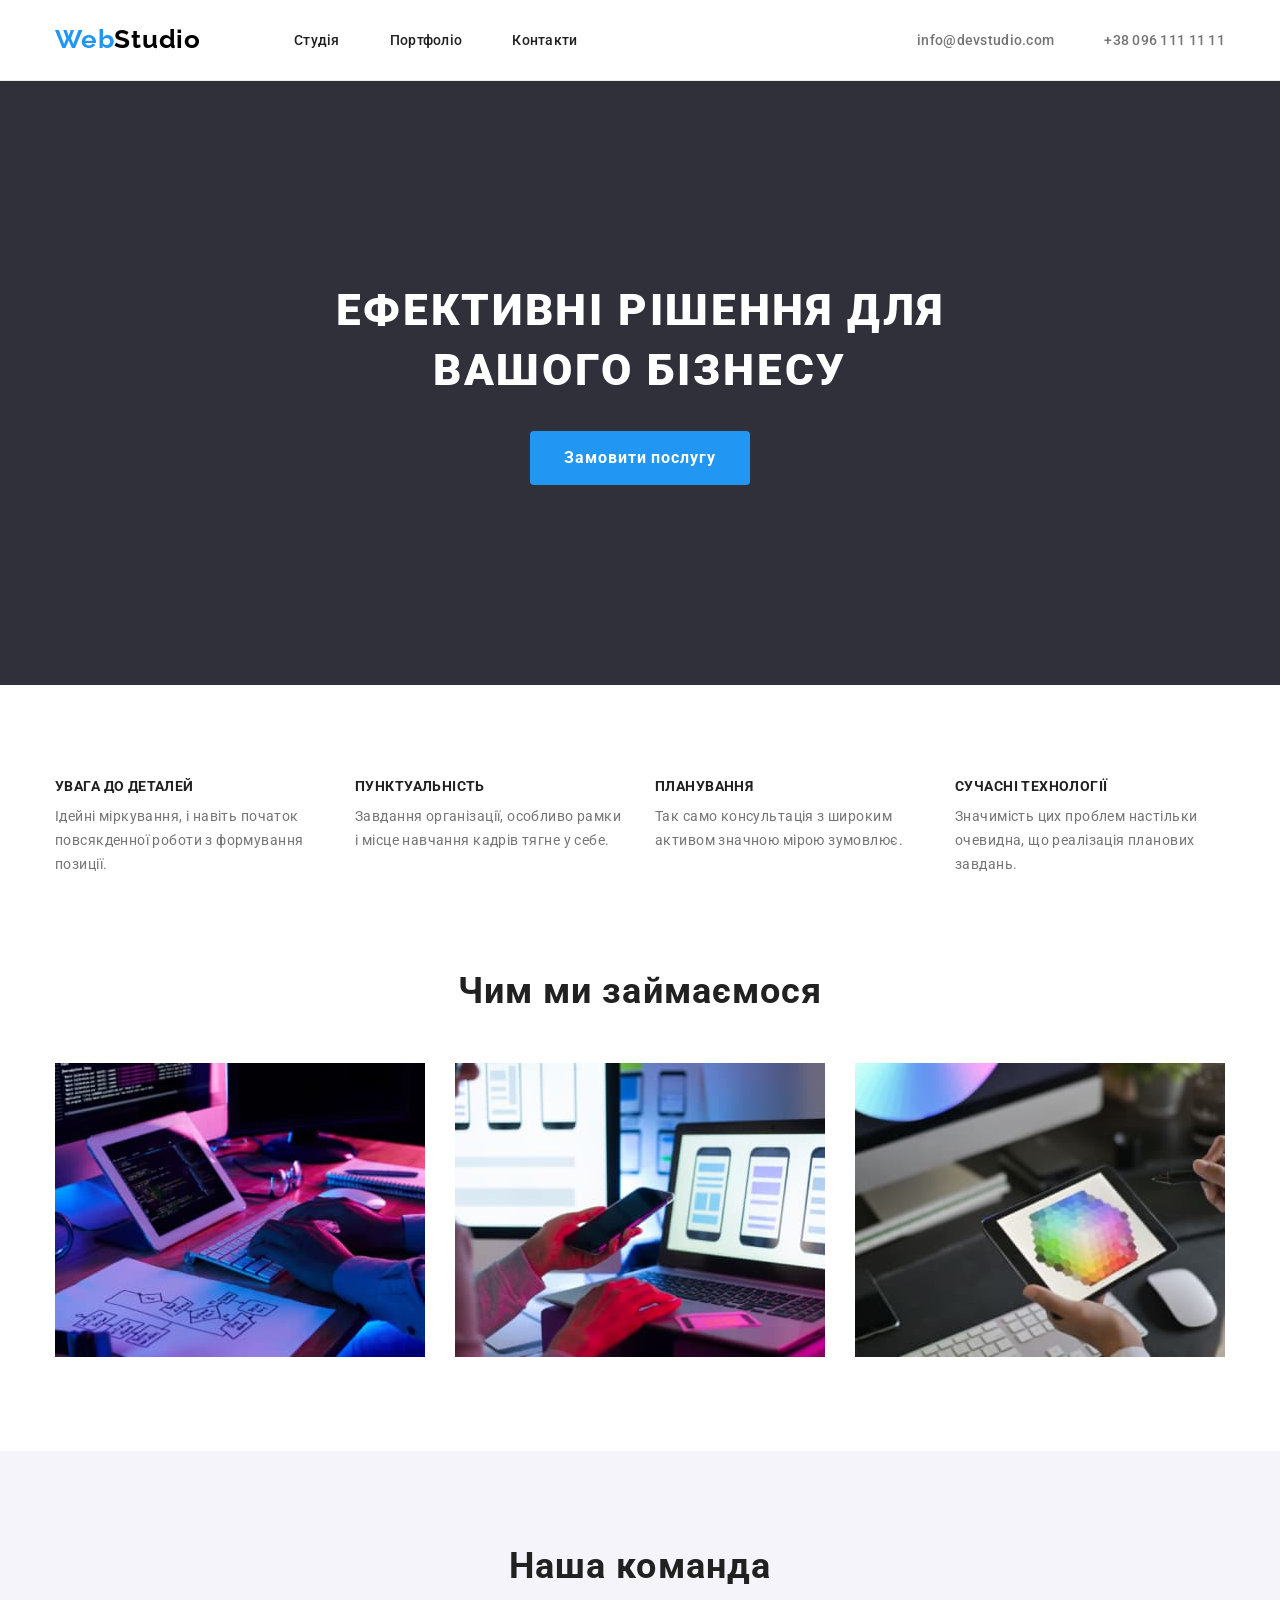
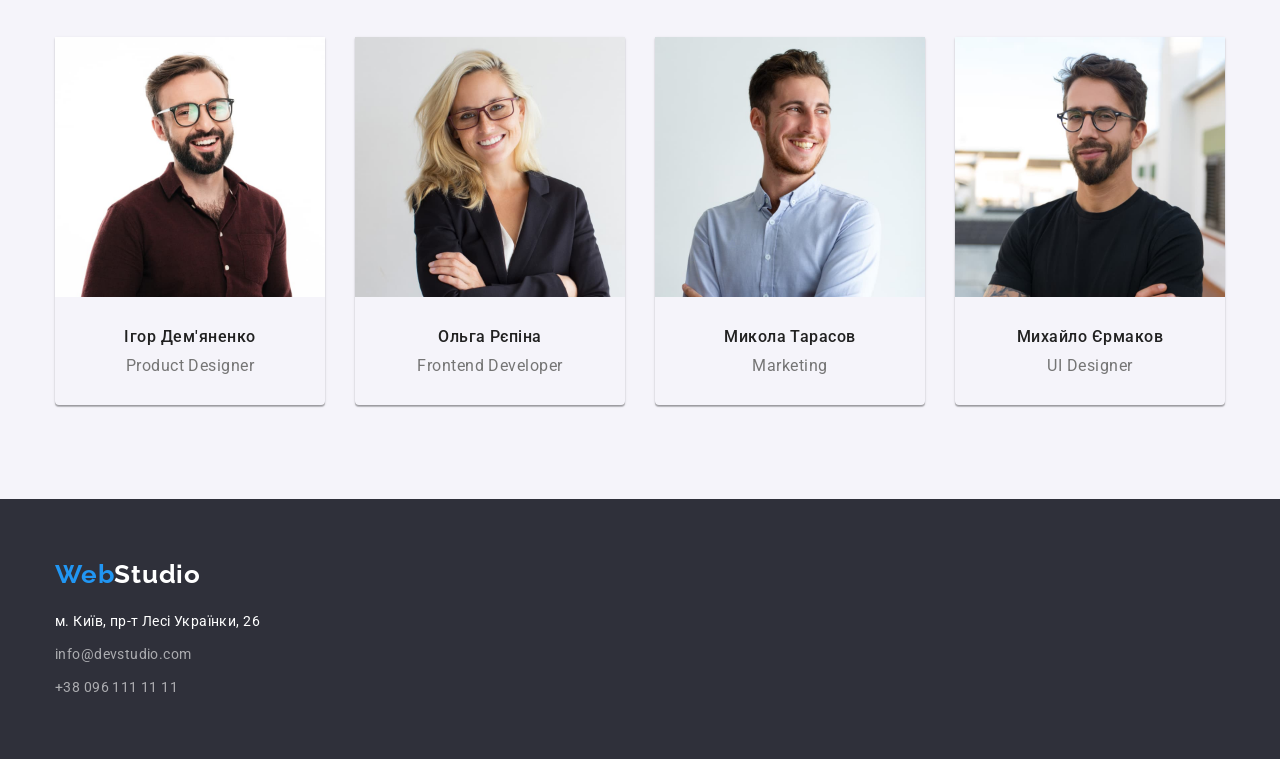
==== index.html @ 2ce48fe1 "Initial commit" ====
<!DOCTYPE html>
<html lang="uk">
<head>
    <meta charset="UTF-8">
    <meta http-equiv="X-UA-Compatible" content="IE=edge">
    <meta name="viewport" content="width=device-width, initial-scale=1.0">
    <title>WebStudio</title>
    <link href="https://fonts.googleapis.com/css2?family=Raleway:wght@700&family=Roboto:wght@400;500;700;900&display=swap" rel="stylesheet">
     <link rel="stylesheet" href="https://cdnjs.cloudflare.com/ajax/libs/modern-normalize/1.1.0/modern-normalize.min.css"
            integrity="sha512-wpPYUAdjBVSE4KJnH1VR1HeZfpl1ub8YT/NKx4PuQ5NmX2tKuGu6U/JRp5y+Y8XG2tV+wKQpNHVUX03MfMFn9Q=="
            crossorigin="anonymous" referrerpolicy="no-referrer" />
    <link rel="stylesheet" href="./css/styles.css">
</head>
<body>
    <!--Шапка сайта-->
    <header class="header">
        <div class="header-nav container">
            <nav class="nav">
            <a href="./index.html" class="logo"><span class="primary">Web</span><span class="secondary">Studio</span></a>
            <ul class="site-nav list">
                <li class="item"><a href="./index.html" class="link">Студія</a></li>
                <li class="item"><a href="./portfolio.html" class="link">Портфоліо</a></li>
                <li class="item"><a href="" class="link">Контакти</a></li>
            </ul>
        </nav>
        <ul class="contacts-nav list">
            <li class="item"><a href="mailto:info@devstudio.com" class="link">info@devstudio.com</a></li>
            <li class="item"><a href="tel:+380961111111" class="link">+38 096 111 11 11</a></li>
        </ul>
    </div>

    </header>
      
  <main>
    <!--Герой-->
    <section class="hero">
        <h1 class="hero-title">Ефективні рішення для <br> вашого бізнесу</h1>
        <button type="button" class="button">Замовити послугу</button>
    </section>
    
    <!--Преимущества-->
    <section class="benefits section no-padding">
        <div class="container">
            <ul class="list benefits-list">
            <li class="item">
                <h3 class="title">УВАГА ДО ДЕТАЛЕЙ</h3>
                <p class="text">Ідейні міркування, і навіть початок повсякденної роботи з формування позиції.</p>
            </li>
            <li class="item">
                <h3 class="title">ПУНКТУАЛЬНІСТЬ</h3>
                <p class="text">Завдання організації, особливо рамки і місце навчання кадрів тягне у себе.</p>
            </li>
            <li class="item">
                <h3 class="title">ПЛАНУВАННЯ</h3>
                <p class="text">Так само консультація з широким активом значною мірою зумовлює.</p>
            </li>
            <li class="item">
                <h3 class="title">СУЧАСНІ ТЕХНОЛОГІЇ</h3>
                <p class="text">Значимість цих проблем настільки очевидна, що реалізація планових завдань.</p>
            </li>
        </ul>
    </div>
        
    </section>
    
    <!--Чем занимаемся-->
    <section class="activity section">
        <div class="container">
            <h2 class="title">Чим ми займаємося</h2>
        <ul class="list activity-list">
            <li class="item ">
                <img src="./images/img.jpg" alt="розробник пише код" width="370">
            </li>
            <li class="item">
                <img src="./images/img1.jpg" alt="ux-дизайнер вибирає макет для програми" width="370">
            <li class="item">
                <img src="./images/img2.jpg" alt="ui-дизайнер дивиться на палітру кольорів" width="370">
            </li>
        </ul>
    </div>
       
    </section>
    
    <!--Наша команда-->
    <section class="team section">
        <div class="container">
            <h2 class="title">Наша команда</h2>
            <ul class="list member-list">
                <li class="member ">
                    <img src="./images/img3.jpg" alt="чоловік у червоній сорочці та окулярах посміхається" width="270">
                <div class="info">
                    <h3 class="name">Ігор Дем'яненко</h3>
                    <p class="post">Product Designer</p>
                </div>
                </li>
                <li class="member">
                    <img src="./images/img4.jpg" alt="дівчина зі світлим волоссям посміхається" width="270">
                    <div class="info">
                        <h3 class="name">Ольга Рєпіна</h3>
                    <p class="post">Frontend Developer</p>
                    </div>
                </li>
                <li class="member">
                    <img src="./images/img5.jpg" alt="чоловік у білій сорочці посміхається" width="270">
                    <div class="info">
                        <h3 class="name">Микола Тарасов</h3>
                        <p class="post">Marketing</p>
                    </div> 
                </li>
                <li class="member">
                    <img src="./images/img6.jpg" alt="чоловік у чорній футболці та окулярах посміхається" width="270">
                    <div class="info">
                        <h3 class="name">Михайло Єрмаков</h3>
                        <p class="post">UI Designer</p>
                    </div>
                </li>
            </ul>
        </div>
        
    </section>
  </main>

    <!--Подвал-->
    <footer class="footer">
        <div class="container">
<a href="./index.html" class="logo"><span class="primary">Web</span><span class="secondary white">Studio</span></a>
<address>
    <ul class="contacts list">
        <li class="item"><a href="https://goo.gl/maps/CDWquLzeUnctmw3z9" target="_blank" rel="noopener noreferrer nofollow"
                class="link address">м. Київ, пр-т Лесі
                Українки, 26</a></li>
        <li class="item"><a href="mailto:info@devstudio.com" class="link">info@devstudio.com</a></li>
        <li class="item"><a href="tel:+380961111111" class="link">+38 096 111 11 11</a></li>
    </ul>
</address>
        </div>
        
    </footer>
    
</body>
</html>
---- css/styles.css ----
:root {
    --main-color: #212121;
    --logo-color: #000000;
    --phone-color: #757575;
    --primary-color: #ffffff;
    --accent-color: #2196f3;
    --hero-color: #2f303a;
    --adress-color: rgba(255, 255, 255, 0.6);
    --exampels-border-color: #EEEEEE
}

body {
    font-family: 'Roboto', 'Times New Roman', 'Verdana', 'Tahoma', sans-serif;
    background-color: var(--primary-color);
    color: var(--main-color);
}

/* Reset start */

h1,
h2,
h3,
h4,
h5,
h6,
p {
    margin: 0;
}

.link {
    text-decoration: none;
}

.list {
    list-style: none;
    padding: 0;
    margin: 0;
    list-style: none;

}

img {
    display: block;
}

.button {
    display: inline-block;
        text-align: center;
        font-family: inherit;
        cursor: pointer;
        color: inherit;
        border-color: transparent;
}

/* Reset end */

.container {
width: 1200px;
padding-left: 15px;
padding-right: 15px;
margin-left: auto;
margin-right: auto;
/* outline: 2px solid red; */
}

.section{
padding-top: 94px;
padding-bottom: 94px;
}

/* Header */
.header-nav {
    display: flex;
}

.nav {
    display: flex;
}

.header {
    border-bottom: 1px solid #ECECEC;
}

.logo {
    padding-top: 24px;
    padding-bottom: 25px;
    font-family: Raleway;
    font-weight: 700;
    font-size: 26px;
    line-height: 1.19;
    letter-spacing: 0.03em;
    text-decoration: none;
}

.logo>.primary {
    color: var(--accent-color);
}

.logo>.secondary {
    color: var(--logo-color);
}


/* site nav */
.site-nav {
    display: flex;
    margin-left: 93px;
    align-items: center;
}

.header-nav {
display: flex;
align-items: center;
}

.contacts-nav {
    display: flex;
    margin-left: auto;
    align-items: center;
}

.site-nav .item:not(:last-child) {
    margin-right: 50px;
}

.site-nav .link {
    font-weight: 500;
    font-size: 14px;
    line-height: 1.14;
    letter-spacing: 0.02em;
    color: inherit;
    padding-top: 32px;
    padding-bottom: 32px;
}

.site-nav .link:hover, 
.site-nav .link:focus {
    color: var(--accent-color);
}

.contacts-nav .link {
    font-weight: 500;
    font-size: 14px;
    line-height: 1.14;
    letter-spacing: 0.02em;
    color: var(--phone-color);
}

.contacts-nav .link:hover,
.contacts-nav .link:focus {
    color: var(--accent-color)
}

.contacts-nav .item+.item {
    margin-left: 50px;
}

/* Hero */

.hero {
    color: var(--primary-color);
    background-color: var(--hero-color);
    padding-top: 200px;
    padding-bottom: 200px;
    margin-left: auto;
    margin-right: auto;
    max-width: 1600px;
    text-align: center;
    
}

.hero-title {
    margin-bottom: 30px;
    font-weight: 900;
    font-size: 44px;
    line-height: 1.36;
    text-align: center;
    letter-spacing: 0.06em;
    text-transform: uppercase;
    color: var(--primary-color);
}

.hero .button {
    background: var(--accent-color);
    min-width: 216px;
        border-radius: 4px;
        padding: 10px 32px;
        font-weight: 700;
        font-size: 16px;
        line-height: 1.88;
        align-items: center;
        letter-spacing: 0.06em;
        color: var(--primary-color);
}

 /* Benefits */

.no-padding {
    padding-bottom: 0;
}

.benefits-list{
    display: flex;
}

.benefits .title {
    font-weight: 700;
    font-size: 14px;
    line-height: 1.14;
    letter-spacing: 0.03em;
    text-transform: uppercase;
    margin-bottom: 10px;
}

.benefits .text {
    font-size: 14px;
    line-height: 1.71;
    letter-spacing: 0.03em;
    color: var(--phone-color);
}

.benefits-list .item {
    width: 270px;
}

/* activity */

.activity-list {
    display: flex;
}

.activity-list .item+.item {
    margin-left: 30px;
}

.activity .title, .team .title {
    font-weight: 700;
    font-size: 36px;
    line-height: 1.17;
    text-align: center;
    letter-spacing: 0.03em;
    margin-bottom: 50px;
}

/* team */
.member-list {
    display: flex;
}

.member {
    box-shadow: 0px 1px 3px rgba(0, 0, 0, 0.12), 0px 1px 1px rgba(0, 0, 0, 0.14), 0px 2px 1px rgba(0, 0, 0, 0.2);
    border-radius: 0px 0px 4px 4px;
}

.team {
    background: #F5F4FA;
}

.member +.member, .benefits-list .item+.item {
    margin-left: 30px;

}

.info {
padding-top: 30px;
padding-bottom: 30px;
}

.member .name {
    font-weight: 500;
    font-size: 16px;
    line-height: 1.19;
    text-align: center;
    letter-spacing: 0.03em;
    margin-bottom: 10px;
}

.member .post {
    font-size: 16px;
    line-height: 1.19;
    text-align: center;
    letter-spacing: 0.03em;
    color: var(--phone-color);
}

/* footer */

.footer {
    background-color: var(--hero-color);
    padding-top: 60px;
    padding-bottom: 60px;
}

.footer .logo {
    display: inline-block;
    padding: 0;
    margin-bottom: 20px;
}

.secondary.white {
    color: var(--primary-color);
}

.contacts .item+.item {
    margin-top: 9px;
}

.contacts .link {
    font-style: normal;
    font-size: 14px;
    line-height: 1.71;
    letter-spacing: 0.03em;
    color: var(--adress-color);
}

.link.address {
    color: var(--primary-color);
}

/* portfolio */

.visually-hidden {
    position: absolute;
    width: 1px;
    height: 1px;
    margin: -1px;
    border: 0;
    padding: 0;

    white-space: nowrap;
    clip-path: inset(100%);
    clip: rect(0 0 0 0);
    overflow: hidden;
}

.btn-list {
    display: flex;
    justify-content:center;
    margin-bottom: 50px;
    align-items: center;
}

.btn-list .item+.item {
    margin-left: 8px;
}

.examples .button {
    padding: 6px 22px;
    font-weight: 500;
        font-size: 16px;
        line-height: 1.62;
        text-align: center;
        letter-spacing: 0.03em;

}

.examples .button:hover,
.examples .button:focus {
    color: var(--primary-color);
    background-color: var(--accent-color);
}

.projects-list {
    display: flex;
    flex-wrap: wrap;
    gap: 30px;
    justify-content:center;
    /* outline: 2px solid tomato; */
}

.examples .projects {
    margin-bottom: 4px;
    font-weight: 700;
        font-size: 18px;
        line-height: 2;
        letter-spacing: 0.06em;
}

.examples .category {
    font-size: 16px;
        line-height: 1.88;
        letter-spacing: 0.03em;
        color: var(--phone-color);
} 

.design {
    padding: 20px 24px;
    border-right: 1px solid var(--exampels-border-color);
    border-bottom: 1px solid var(--exampels-border-color);
    border-left: 1px solid var(--exampels-border-color);
}
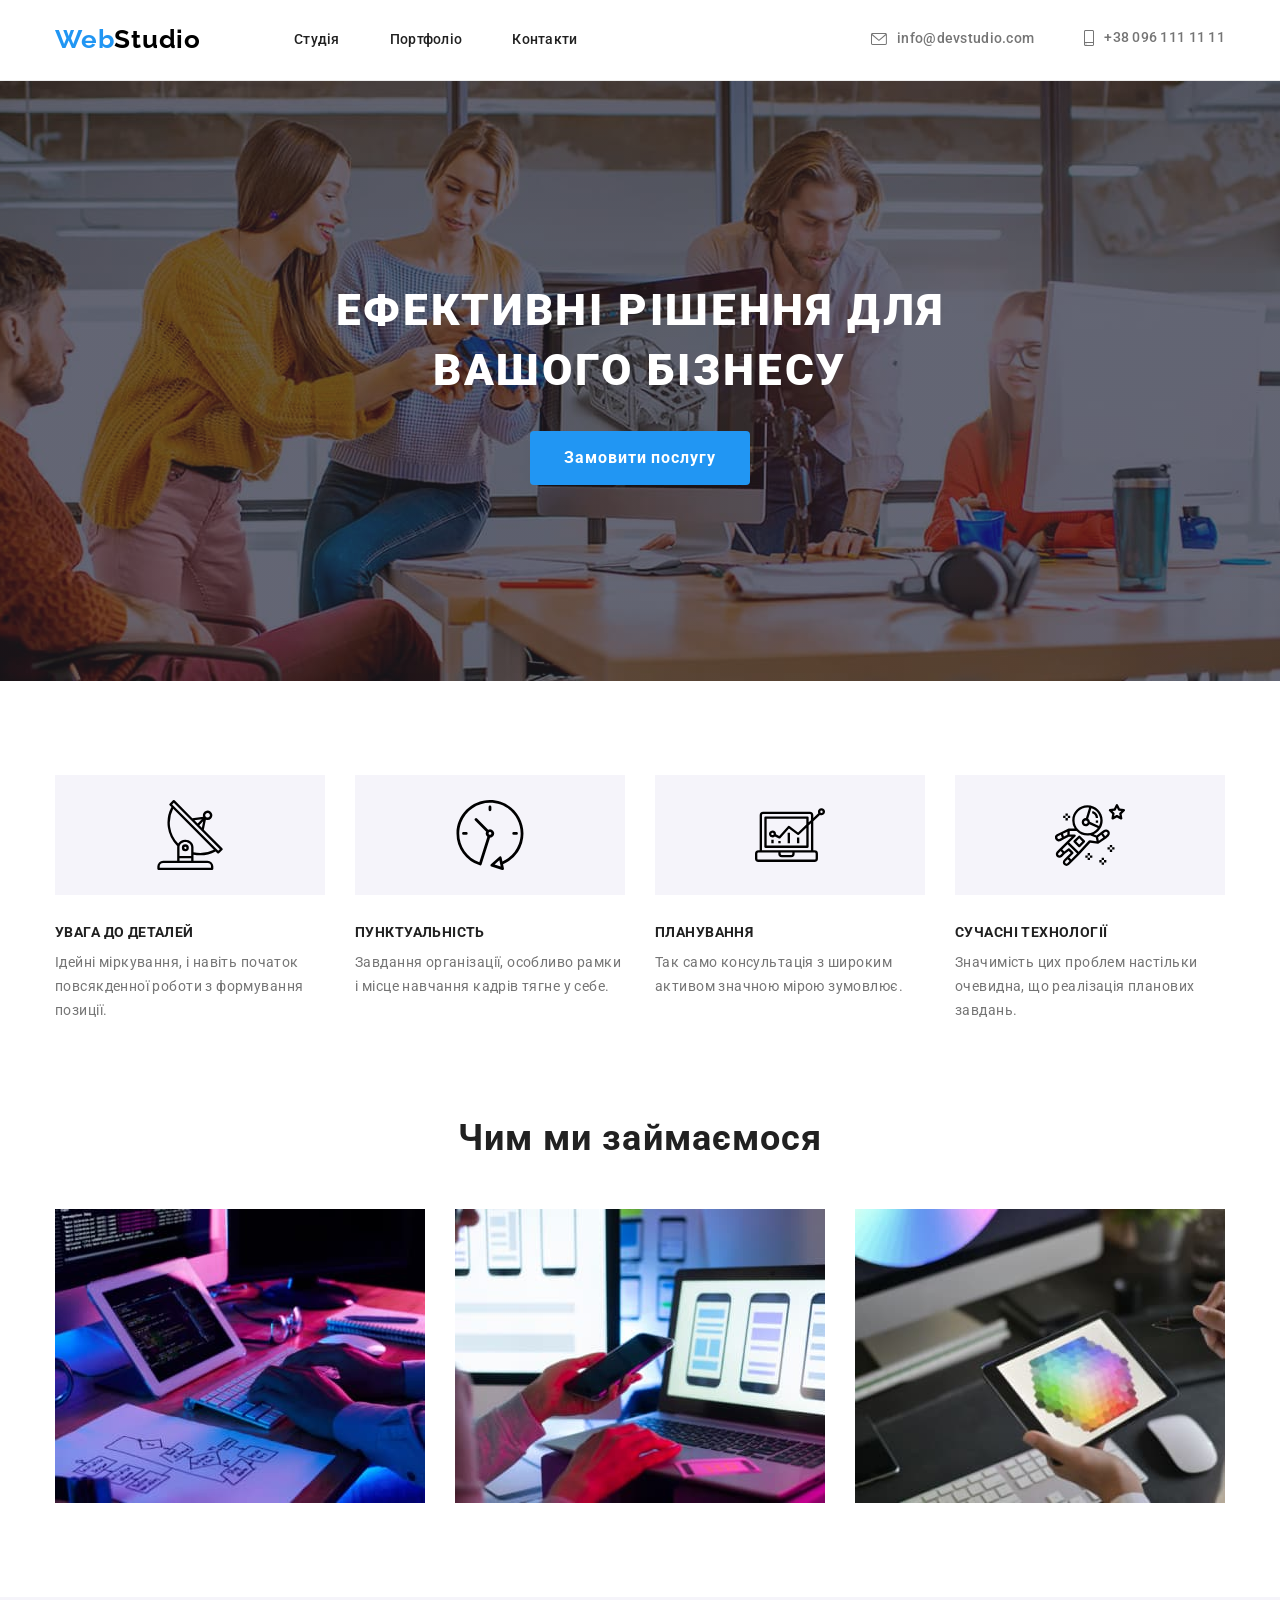
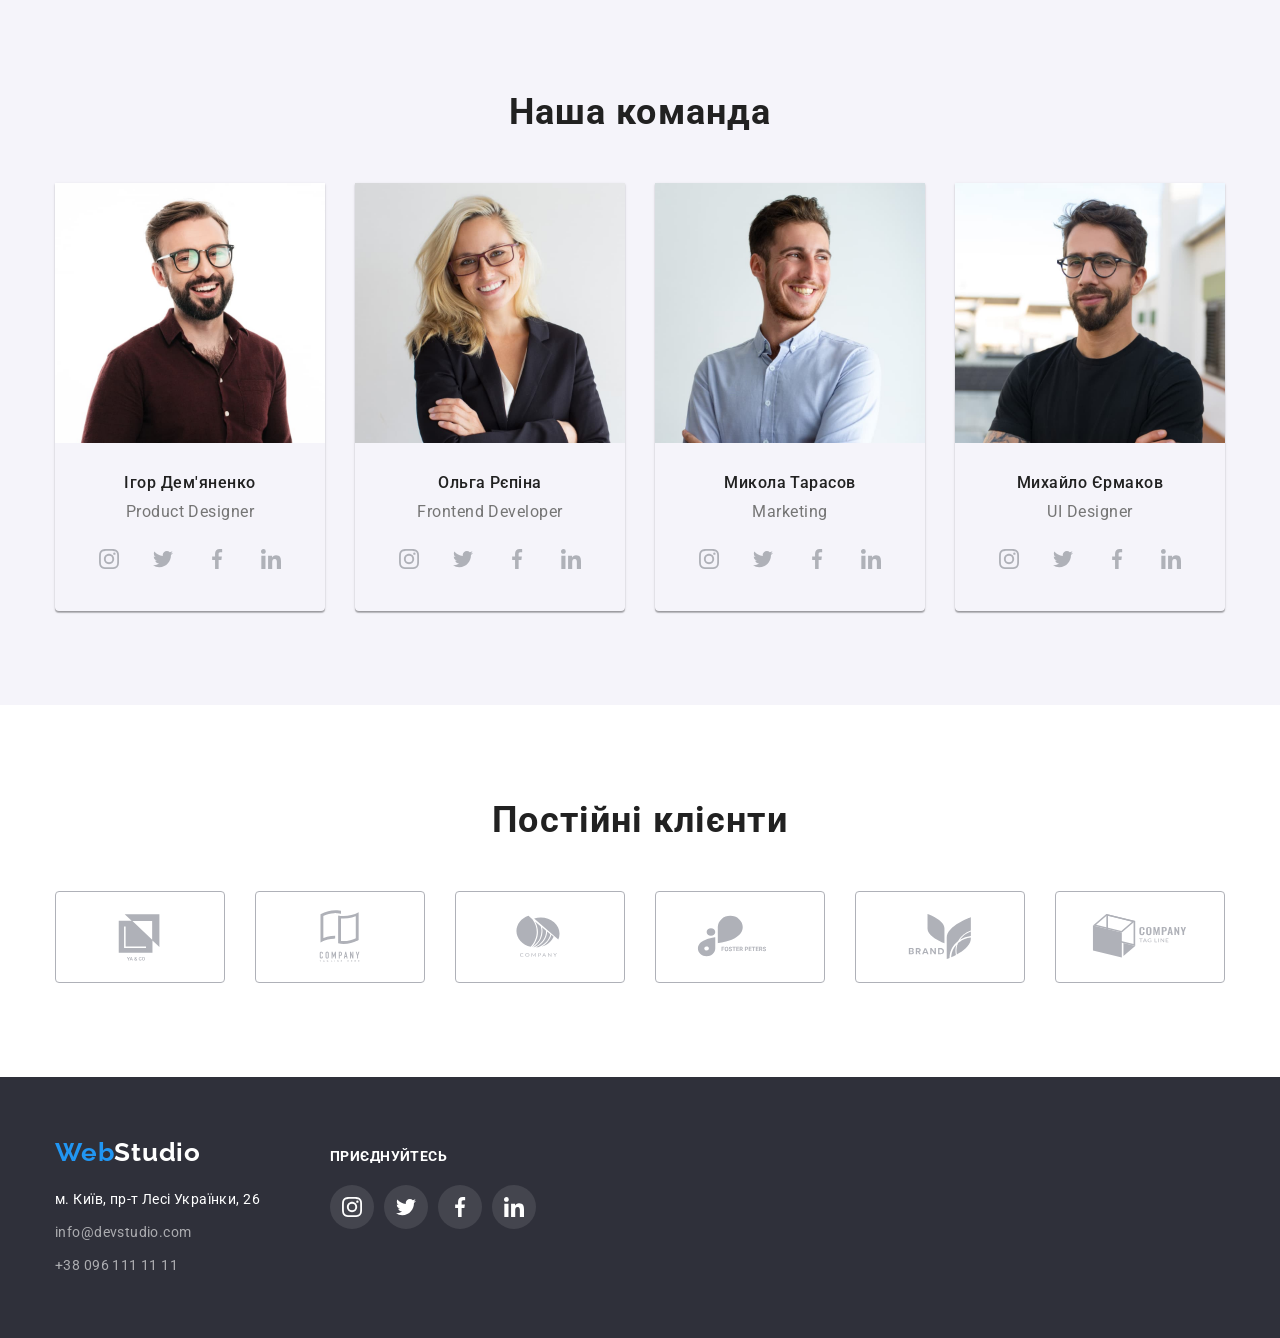
==== commit ff5ead51: "добавление ссылок и иконок" ====
--- a/index.html
+++ b/index.html
@@ -24,11 +24,18 @@
             </ul>
         </nav>
         <ul class="contacts-nav list">
-            <li class="item"><a href="mailto:info@devstudio.com" class="link">info@devstudio.com</a></li>
-            <li class="item"><a href="tel:+380961111111" class="link">+38 096 111 11 11</a></li>
+            <li class="item"><a href="mailto:info@devstudio.com" class="link">
+                <svg class="contact-icon" width="16" height="12">
+                  <use href="./images/icons.svg#icon-envelope"></use>
+                </svg>
+                info@devstudio.com</a></li>
+            <li class="item"><a href="tel:+380961111111" class="link">
+                <svg class="contact-icon" width="10" height="16">
+                    <use href="./images/icons.svg#icon-smartphone"></use>
+                </svg>
+                +38 096 111 11 11</a></li>
         </ul>
     </div>
-
     </header>
       
   <main>
@@ -43,18 +50,38 @@
         <div class="container">
             <ul class="list benefits-list">
             <li class="item">
+                <div class="wrapper">
+                    <svg class="benefits-icon" width="70" height="70">
+                      <use href="./images/icons.svg#icon-antenna"></use>
+                    </svg>
+                </div>
                 <h3 class="title">УВАГА ДО ДЕТАЛЕЙ</h3>
                 <p class="text">Ідейні міркування, і навіть початок повсякденної роботи з формування позиції.</p>
             </li>
             <li class="item">
+                <div class="wrapper">
+                    <svg class="benefits-icon" width="70" height="70">
+                        <use href="./images/icons.svg#icon-clock"></use>
+                    </svg>
+                </div>
                 <h3 class="title">ПУНКТУАЛЬНІСТЬ</h3>
                 <p class="text">Завдання організації, особливо рамки і місце навчання кадрів тягне у себе.</p>
             </li>
             <li class="item">
+                <div class="wrapper">
+                    <svg class="benefits-icon" width="70" height="70">
+                        <use href="./images/icons.svg#icon-diagram""></use>
+                    </svg>
+                </div>
                 <h3 class="title">ПЛАНУВАННЯ</h3>
                 <p class="text">Так само консультація з широким активом значною мірою зумовлює.</p>
             </li>
             <li class="item">
+                <div class="wrapper">
+                    <svg class="benefits-icon" width="70" height="70">
+                        <use href="./images/icons.svg#icon-astronaut"></use>
+                    </svg>
+                </div>
                 <h3 class="title">СУЧАСНІ ТЕХНОЛОГІЇ</h3>
                 <p class="text">Значимість цих проблем настільки очевидна, що реалізація планових завдань.</p>
             </li>
@@ -91,13 +118,73 @@
                 <div class="info">
                     <h3 class="name">Ігор Дем'яненко</h3>
                     <p class="post">Product Designer</p>
+                    <ul class="socials-list list">
+                        <li class="item">
+                            <a href="https://www.instagram.com/" rel="noopener noreferrer" aria-label="Instagram" class="link">
+                                <svg class="social-icon" width="20" height="20">
+                                  <use href="./images/icons.svg#icon-instagram"></use>
+                                </svg>
+                            </a>
+                        </li>
+                        <li class="item">
+                            <a href="https://twitter.com/" rel="noopener noreferrer" aria-label="Twitter" class="link">
+                                <svg class="social-icon" width="20" height="20">
+                                    <use href="./images/icons.svg#icon-twitter"></use>
+                                </svg>
+                            </a>
+                        </li>
+                        <li class="item">
+                            <a href="https://www.facebook.com/" rel="noopener noreferrer" aria-label="Facebook" class="link">
+                                <svg class="social-icon" width="20" height="20">
+                                    <use href="./images/icons.svg#icon-facebook"></use>
+                                </svg>
+                            </a>
+                        </li>
+                        <li class="item">
+                            <a href="https://www.linkedin.com/" rel="noopener noreferrer" aria-label="Linkedin" class="link">
+                                <svg class="social-icon" width="20" height="20">
+                                  <use href="./images/icons.svg#icon-linkedin"></use>
+                                </svg>
+                            </a>
+                        </li>
+                    </ul>
                 </div>
                 </li>
                 <li class="member">
                     <img src="./images/img4.jpg" alt="дівчина зі світлим волоссям посміхається" width="270">
                     <div class="info">
                         <h3 class="name">Ольга Рєпіна</h3>
-                    <p class="post">Frontend Developer</p>
+                        <p class="post">Frontend Developer</p>
+                        <ul class="socials-list list">
+                            <li class="item">
+                                <a href="https://www.instagram.com/" rel="noopener noreferrer" aria-label="Instagram" class="link">
+                                    <svg class="social-icon" width="20" height="20">
+                                        <use href="./images/icons.svg#icon-instagram"></use>
+                                    </svg>
+                                </a>
+                            </li>
+                            <li class="item">
+                                <a href="https://twitter.com/" rel="noopener noreferrer" aria-label="Twitter" class="link">
+                                    <svg class="social-icon" width="20" height="20">
+                                        <use href="./images/icons.svg#icon-twitter"></use>
+                                    </svg>
+                                </a>
+                            </li>
+                            <li class="item">
+                                <a href="https://www.facebook.com/" rel="noopener noreferrer" aria-label="Facebook" class="link">
+                                    <svg class="social-icon" width="20" height="20">
+                                        <use href="./images/icons.svg#icon-facebook"></use>
+                                    </svg>
+                                </a>
+                            </li>
+                            <li class="item">
+                                <a href="https://www.linkedin.com/" rel="noopener noreferrer" aria-label="Linkedin" class="link">
+                                    <svg class="social-icon" width="20" height="20">
+                                        <use href="./images/icons.svg#icon-linkedin"></use>
+                                    </svg>
+                                </a>
+                            </li>
+                        </ul>
                     </div>
                 </li>
                 <li class="member">
@@ -105,6 +192,36 @@
                     <div class="info">
                         <h3 class="name">Микола Тарасов</h3>
                         <p class="post">Marketing</p>
+                        <ul class="socials-list list">
+                            <li class="item">
+                                <a href="https://www.instagram.com/" rel="noopener noreferrer" aria-label="Instagram" class="link">
+                                    <svg class="social-icon" width="20" height="20">
+                                        <use href="./images/icons.svg#icon-instagram"></use>
+                                    </svg>
+                                </a>
+                            </li>
+                            <li class="item">
+                                <a href="https://twitter.com/" rel="noopener noreferrer" aria-label="Twitter" class="link">
+                                    <svg class="social-icon" width="20" height="20">
+                                        <use href="./images/icons.svg#icon-twitter"></use>
+                                    </svg>
+                                </a>
+                            </li>
+                            <li class="item">
+                                <a href="https://www.facebook.com/" rel="noopener noreferrer" aria-label="Facebook" class="link">
+                                    <svg class="social-icon" width="20" height="20">
+                                        <use href="./images/icons.svg#icon-facebook"></use>
+                                    </svg>
+                                </a>
+                            </li>
+                            <li class="item">
+                                <a href="https://www.linkedin.com/" rel="noopener noreferrer" aria-label="Linkedin" class="link">
+                                    <svg class="social-icon" width="20" height="20">
+                                        <use href="./images/icons.svg#icon-linkedin"></use>
+                                    </svg>
+                                </a>
+                            </li>
+                        </ul>
                     </div> 
                 </li>
                 <li class="member">
@@ -112,29 +229,145 @@
                     <div class="info">
                         <h3 class="name">Михайло Єрмаков</h3>
                         <p class="post">UI Designer</p>
+                        <ul class="socials-list list">
+                            <li class="item">
+                                <a href="https://www.instagram.com/" rel="noopener noreferrer" aria-label="Instagram" class="link">
+                                    <svg class="social-icon" width="20" height="20">
+                                        <use href="./images/icons.svg#icon-instagram"></use>
+                                    </svg>
+                                </a>
+                            </li>
+                            <li class="item">
+                                <a href="https://twitter.com/" rel="noopener noreferrer" aria-label="Twitter" class="link">
+                                    <svg class="social-icon" width="20" height="20">
+                                        <use href="./images/icons.svg#icon-twitter"></use>
+                                    </svg>
+                                </a>
+                            </li>
+                            <li class="item">
+                                <a href="https://www.facebook.com/" rel="noopener noreferrer" aria-label="Facebook" class="link">
+                                    <svg class="social-icon" width="20" height="20">
+                                        <use href="./images/icons.svg#icon-facebook"></use>
+                                    </svg>
+                                </a>
+                            </li>
+                            <li class="item">
+                                <a href="https://www.linkedin.com/" rel="noopener noreferrer" aria-label="Linkedin" class="link">
+                                    <svg class="social-icon" width="20" height="20">
+                                        <use href="./images/icons.svg#icon-linkedin"></use>
+                                    </svg>
+                                </a>
+                            </li>
+                        </ul>
                     </div>
                 </li>
             </ul>
         </div>
         
     </section>
+
+    <section class="clients section">
+        <div class="container">
+            <h2 class="title">Постійні клієнти</h2>
+            <ul class="clients-list list">
+                <li class="item">
+                    <a href="" class="link"> 
+                        <svg class="clients-logo" width="106" height="60">
+                          <use href="./images/icons.svg#icon-client1"></use>
+                        </svg>
+                    </a>
+                </li>
+                <li class="item">
+                    <a href="" class="link">
+                        <svg class="clients-logo" width="106" height="60">
+                            <use href="./images/icons.svg#icon-client2"></use>
+                        </svg>
+                    </a>
+                </li>
+                <li class="item">
+                    <a href="" class="link">
+                        <svg class="clients-logo" width="106" height="60">
+                            <use href="./images/icons.svg#icon-client3"></use>
+                        </svg>
+                    </a>
+                </li>
+                <li class="item">
+                    <a href="" class="link">
+                        <svg class="clients-logo" width="106" height="60">
+                            <use href="./images/icons.svg#icon-client4"></use>
+                        </svg>
+                    </a>
+                </li>
+                <li class="item">
+                    <a href="" class="link">
+                        <svg class="clients-logo" width="106" height="60">
+                            <use href="./images/icons.svg#icon-client5"></use>
+                        </svg>
+                    </a>
+                </li>
+                <li class="item">
+                    <a href="" class="link">
+                        <svg class="clients-logo" width="106" height="60">
+                            <use href="./images/icons.svg#icon-client6"></use>
+                        </svg>
+                    </a>
+                </li>
+            </ul>
+        </div>
+    </section>
+
   </main>
 
     <!--Подвал-->
     <footer class="footer">
         <div class="container">
-<a href="./index.html" class="logo"><span class="primary">Web</span><span class="secondary white">Studio</span></a>
-<address>
-    <ul class="contacts list">
-        <li class="item"><a href="https://goo.gl/maps/CDWquLzeUnctmw3z9" target="_blank" rel="noopener noreferrer nofollow"
-                class="link address">м. Київ, пр-т Лесі
-                Українки, 26</a></li>
-        <li class="item"><a href="mailto:info@devstudio.com" class="link">info@devstudio.com</a></li>
-        <li class="item"><a href="tel:+380961111111" class="link">+38 096 111 11 11</a></li>
-    </ul>
-</address>
+            <div class="footer-nav">
+                <a href="./index.html" class="logo"><span class="primary">Web</span><span class="secondary white">Studio</span></a>
+                <address>
+                    <ul class="contacts list">
+                        <li class="item"><a href="https://goo.gl/maps/CDWquLzeUnctmw3z9" target="_blank"
+                                rel="noopener noreferrer nofollow" class="link address">м. Київ, пр-т Лесі
+                                Українки, 26</a></li>
+                        <li class="item"><a href="mailto:info@devstudio.com" class="link">info@devstudio.com</a></li>
+                        <li class="item"><a href="tel:+380961111111" class="link">+38 096 111 11 11</a></li>
+                    </ul>
+                </address>
+            </div>
+
+        <div class="socials-footer">
+            <h2 class="footer-title">приєднуйтесь</h2>
+            <ul class="socials-list list">
+                <li class="item">
+                    <a href="https://www.instagram.com/" rel="noopener noreferrer" aria-label="Instagram" class="link">
+                        <svg class="social-icon" width="20" height="20">
+                            <use href="./images/icons.svg#icon-instagram"></use>
+                        </svg>
+                    </a>
+                </li>
+                <li class="item">
+                    <a href="https://twitter.com/" rel="noopener noreferrer" aria-label="Twitter" class="link">
+                        <svg class="social-icon" width="20" height="20">
+                            <use href="./images/icons.svg#icon-twitter"></use>
+                        </svg>
+                    </a>
+                </li>
+                <li class="item">
+                    <a href="https://www.facebook.com/" rel="noopener noreferrer" aria-label="Facebook" class="link">
+                        <svg class="social-icon" width="20" height="20">
+                            <use href="./images/icons.svg#icon-facebook"></use>
+                        </svg>
+                    </a>
+                </li>
+                <li class="item">
+                    <a href="https://www.linkedin.com/" rel="noopener noreferrer" aria-label="Linkedin" class="link">
+                        <svg class="social-icon" width="20" height="20">
+                            <use href="./images/icons.svg#icon-linkedin"></use>
+                        </svg>
+                    </a>
+                </li>
+            </ul>
         </div>
-        
+    </div>
     </footer>
     
 </body>
--- a/css/styles.css
+++ b/css/styles.css
@@ -6,7 +6,10 @@
     --accent-color: #2196f3;
     --hero-color: #2f303a;
     --adress-color: rgba(255, 255, 255, 0.6);
-    --exampels-border-color: #EEEEEE
+    --exampels-border-color: #EEEEEE;
+    --layout-color: rgba(47, 48, 58, 0.4);
+    --benefits-section-bg-color: #f5f4fa;
+    --social-color: #AFB1B8;
 }
 
 body {
@@ -124,6 +127,7 @@
 }
 
 .site-nav .link {
+    display: block;
     font-weight: 500;
     font-size: 14px;
     line-height: 1.14;
@@ -139,6 +143,8 @@
 }
 
 .contacts-nav .link {
+    display: inline-flex;
+    align-items: center;
     font-weight: 500;
     font-size: 14px;
     line-height: 1.14;
@@ -146,6 +152,11 @@
     color: var(--phone-color);
 }
 
+.contact-icon {
+    margin-right: 10px;
+    fill: currentColor;
+}
+
 .contacts-nav .link:hover,
 .contacts-nav .link:focus {
     color: var(--accent-color)
@@ -158,15 +169,20 @@
 /* Hero */
 
 .hero {
-    color: var(--primary-color);
-    background-color: var(--hero-color);
     padding-top: 200px;
     padding-bottom: 200px;
+    max-width: 1600px;
+    height: 600px;
     margin-left: auto;
     margin-right: auto;
-    max-width: 1600px;
     text-align: center;
-    
+    color: var(--primary-color);
+    background-color: var(--hero-color);
+    background-image: linear-gradient(to right, var(--layout-color), var(--layout-color)),
+    url('../images/header.jpg');
+    background-repeat: no-repeat;
+    background-position: center;
+    background-color: #F5F4FA;
 }
 
 .hero-title {
@@ -223,6 +239,17 @@
     width: 270px;
 }
 
+.wrapper {
+    display: flex;
+    align-items: center;
+    justify-content: center;
+    width: 100%;
+    height: 120px;
+    background-color: var(--benefits-section-bg-color);
+    margin-bottom: 30px;
+
+}
+
 /* activity */
 
 .activity-list {
@@ -233,7 +260,7 @@
     margin-left: 30px;
 }
 
-.activity .title, .team .title {
+.activity .title, .team .title, .clients .title {
     font-weight: 700;
     font-size: 36px;
     line-height: 1.17;
@@ -276,11 +303,68 @@
 }
 
 .member .post {
+    margin-bottom: 16px;
     font-size: 16px;
     line-height: 1.19;
     text-align: center;
     letter-spacing: 0.03em;
     color: var(--phone-color);
+}
+
+
+.socials-list {
+    display: flex;
+    justify-content: center;
+    gap: 10px;
+}
+
+
+.socials-list .link {
+    display: block;
+    padding: 12px;
+    width: 44px;
+    height: 44px;
+    border-radius: 50%;
+    color: var(--social-color);
+    background-color: transparent;
+}
+
+.socials-list .link:hover,
+.socials-list .link:focus {
+    color: var(--primary-color);
+    background-color: var(--accent-color);
+}
+
+.social-icon {
+    fill: currentColor;
+}
+
+/* Clients */
+
+.clients-list .link {
+    display: flex;
+    align-items: center;
+    justify-content: center;
+    width: 170px;
+    height: 92px;
+    border: 1px solid var(--social-color);
+    border-radius: 4px;
+    color: var(--social-color);
+}
+.clients-list .link:hover,
+.clients-list .link:focus {
+    color: var(--accent-color);
+    border-color: var(--accent-color);
+}
+
+.clients-list {
+    display: flex;
+    justify-content: center;
+    gap: 30px;
+}
+
+.clients-logo {
+    fill: currentColor;
 }
 
 /* footer */
@@ -315,6 +399,48 @@
 
 .link.address {
     color: var(--primary-color);
+}
+
+.footer .container {
+    display: flex;
+    gap: 70px;
+    align-items: center;
+}
+
+.footer-title {
+    font-weight: 700;
+        font-size: 14px;
+        line-height: 1.14;
+        letter-spacing: 0.03em;
+        text-transform: uppercase;
+        color: var(--primary-color);
+        margin-bottom: 20px;
+        
+}
+
+.socials-footer {
+align-self: flex-start;
+margin-top: 12px;
+}
+
+.socials-footer .link {
+    display: block;
+    padding: 12px;
+    width: 44px;
+    height: 44px;
+    border-radius: 50%;
+    color: var(--primary-color);
+    background-color: rgba(255, 255, 255, 0.1);
+}
+
+.socials-footer .link:hover,
+.socials-footer .link:focus {
+    color: var(--primary-color);
+    background-color: var(--accent-color);
+}
+
+.social-icon {
+    fill: currentColor;
 }
 
 /* portfolio */
@@ -351,6 +477,7 @@
         line-height: 1.62;
         text-align: center;
         letter-spacing: 0.03em;
+        border-radius: 4px;
 
 }
 
@@ -358,6 +485,7 @@
 .examples .button:focus {
     color: var(--primary-color);
     background-color: var(--accent-color);
+    box-shadow: 0px 3px 1px rgba(0, 0, 0, 0.1), 0px 1px 2px rgba(0, 0, 0, 0.08), 0px 2px 2px rgba(0, 0, 0, 0.12);
 }
 
 .projects-list {
@@ -366,6 +494,10 @@
     gap: 30px;
     justify-content:center;
     /* outline: 2px solid tomato; */
+}
+
+.projects-list .item:hover {
+    box-shadow: 0px 1px 1px rgba(0, 0, 0, 0.12), 0px 4px 4px rgba(0, 0, 0, 0.06), 1px 4px 6px rgba(0, 0, 0, 0.16);
 }
 
 .examples .projects {
